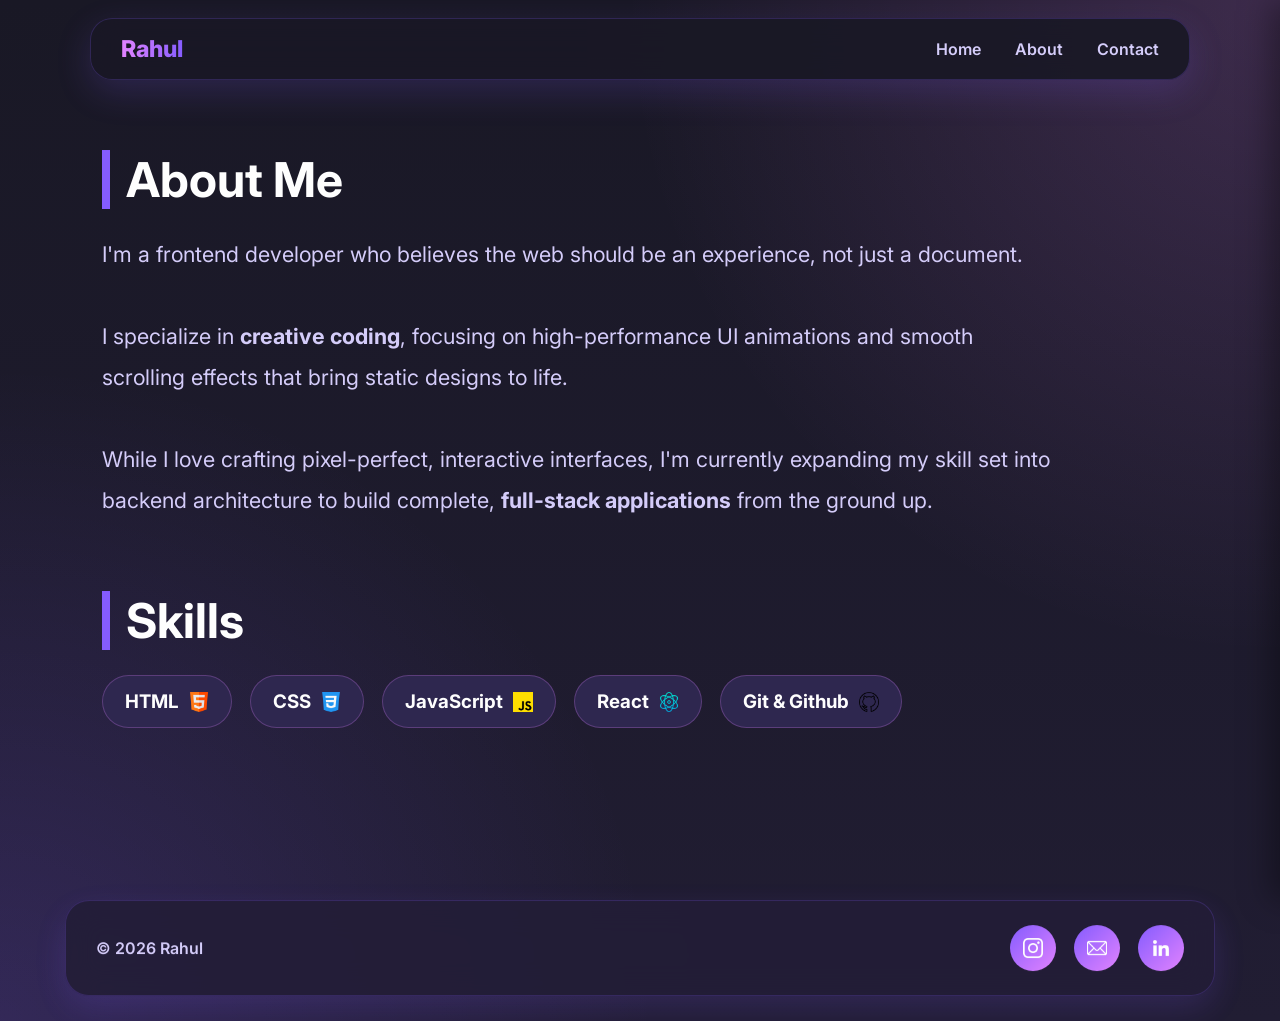
==== about.html @ 1ee29f05 "Portfolio project upload" ====
<!DOCTYPE html>
<html lang="en">
<head>
  <meta charset="UTF-8">
  <meta name="viewport" content="width=device-width, initial-scale=1.0">
  <title>Rahul Portfolio</title>
  <link rel="stylesheet" href="css/style.css">
  <link rel="stylesheet" href="css/responsive.css">
</head>

<body>

  <nav class="navbar">
    <h1>Rahul</h1>

    <ul class="desktop-nav">
      <li><a href="index.html">Home</a></li>
      <li><a href="about.html">About</a></li>
      <li><a href="contact.html">Contact</a></li>
    </ul>

    <div class="menu-btn">
      <span></span>
      <span></span>
      <span></span>
    </div>
  </nav>

  <div class="sidebar">
    <ul class="nav-links">
      <li><a href="index.html">Home</a></li>
      <li><a href="about.html">About</a></li>
      <li><a href="contact.html">Contact</a></li>
    </ul>
  </div>

  <main class="about-main">
    <div class="about-me">
      <h1>About Me</h1>
     <p> 
        I'm a frontend developer who believes the web should be an experience, not just a document. 
        <br/><br/>
        I specialize in <strong>creative coding</strong>, focusing on high-performance UI animations and smooth scrolling effects that bring static designs to life. 
        <br/><br/>
        While I love crafting pixel-perfect, interactive interfaces, I'm currently expanding my skill set into backend architecture to build complete, <strong>full-stack applications</strong> from the ground up.
      </p>
    </div>

    <div class="skills">
      <h2>Skills</h2>
      <ul>
        <li><div class="skill-item"><h3>HTML</h3><img src="images/html.png" alt="HTML"></div></li>
        <li><div class="skill-item"><h3>CSS</h3><img src="images/css-3.png" alt="CSS"></div></li>
        <li><div class="skill-item"><h3>JavaScript</h3><img src="images/js.png" alt="JavaScript"></div></li>
        <li><div class="skill-item"><h3>React</h3><img src="images/physics.png" alt="React"></div></li>
        <li><div class="skill-item"><h3>Git & Github</h3><img src="images/social.png" alt="Git"></div></li>
      </ul>
    </div>
  </main>

  <footer class="footer">
    <div class="copyright"> 
      &copy; 2026 Rahul
    </div>

    <div>
      <ul class="icons"> 
        <li><img src="images/instagram.png" alt="Instagram Icon" /></li>
        <li><img src="images/email.png" alt="Email Icon" /></li>
        <li><img src="images/linkedin.png" alt="LinkedIn Icon" /></li>
      </ul>
    </div>
  </footer>

  <script src="https://cdnjs.cloudflare.com/ajax/libs/gsap/3.12.5/gsap.min.js"></script>
  <script src="js/script.js"></script>

</body>
</html>
---- css/style.css ----
@import url('https://fonts.googleapis.com/css2?family=Inter:wght@100..900&display=swap');

* {
  margin: 0;
  padding: 0;
  box-sizing: border-box;
}

:root {
  --bg: #191825;
  --surface: #241f38;
  --surface-2: #2f2850;
  --primary: #865DFF;
  --secondary: #E384FF;
  --accent: #FFA3FD;
  --text: #ffffff;
  --muted: #d5cdfa;
  --shadow: 0 12px 35px rgba(134, 93, 255, .18);
}

html {
  scroll-behavior: smooth;
}

body {
  font-family: Inter, sans-serif;
  color: var(--text);
  background:
    radial-gradient(circle at top right, rgba(227, 132, 255, .18), transparent 40%),
    radial-gradient(circle at left bottom, rgba(134, 93, 255, .18), transparent 40%),
    linear-gradient(180deg, #191825, #211d33);
  overflow-x: hidden;
}

a {
  text-decoration: none;
}

img {
  display: block;
  max-width: 100%;
}

ul {
  list-style: none;
}

/* ---------- NAVBAR ---------- */
.navbar {
  position: fixed;
  top: 18px;
  left: 50%;
  transform: translateX(-50%);
  width: min(1100px, 92%);
  padding: 16px 30px;
  display: flex;
  justify-content: space-between;
  align-items: center;
  background: rgba(25, 24, 37, .92);
  backdrop-filter: blur(18px);
  border: 1px solid rgba(134, 93, 255, .22);
  border-radius: 22px;
  box-shadow: var(--shadow);
  z-index: 1000;
}

.navbar h1 {
  font-size: 1.45rem;
  font-weight: 800;
  background: linear-gradient(90deg, var(--secondary), var(--primary));
  -webkit-background-clip: text;
  -webkit-text-fill-color: transparent;
}

.desktop-nav {
  display: flex;
  gap: 34px;
}

.desktop-nav a {
  color: var(--muted);
  font-weight: 600;
  position: relative;
  transition: .3s;
}

.desktop-nav a:hover {
  color: white;
}

.desktop-nav a::after {
  content: "";
  position: absolute;
  left: 0;
  bottom: -6px;
  width: 0;
  height: 2px;
  background: linear-gradient(90deg, var(--primary), var(--accent));
  transition: .35s;
}

.desktop-nav a:hover::after {
  width: 100%;
}

.menu-btn {
  display: none;
  flex-direction: column;
  gap: 5px;
  cursor: pointer;
}

.menu-btn span {
  width: 28px;
  height: 3px;
  background: var(--text);
  transition: .35s;
  border-radius: 30px;
}

.menu-btn.active span:nth-child(1) {
  transform: rotate(45deg) translate(5px, 6px);
}

.menu-btn.active span:nth-child(2) {
  opacity: 0;
}

.menu-btn.active span:nth-child(3) {
  transform: rotate(-45deg) translate(5px, -6px);
}

/* ---------- SIDEBAR ---------- */
.sidebar {
  position: fixed;
  right: 0;
  top: 0;
  height: 100vh;
  width: 300px;
  background: linear-gradient(180deg, #211d33, #191825);
  padding: 110px 40px;
  transform: translateX(100%);
  z-index: 999;
  box-shadow: -10px 0 30px rgba(0, 0, 0, .35);
}

.nav-links {
  display: flex;
  flex-direction: column;
  gap: 30px;
}

.nav-links a {
  font-size: 1.4rem;
  font-weight: 700;
  color: var(--muted);
}

/* ---------- MAIN CONTENT ---------- */
.main-content {
  min-height: 100vh;
  display: flex;
  flex-direction: column;
  justify-content: center;
  align-items: center;
  text-align: center;
  padding: 130px 20px 60px;
  gap: 45px;
}

.sec {
  display: flex;
  flex-direction: column;
  gap: 20px;
  align-items: center;
}

.sec:last-child {
  flex-direction: row;
  flex-wrap: wrap;
}
.status-badge {
  display: inline-flex;
  align-items: center;
  gap: 8px;
  padding: 8px 16px;
  background: var(--surface-2);
  border: 1px solid rgba(134, 93, 255, 0.3);
  border-radius: 999px;
  font-size: 0.9rem;
  font-weight: 600;
  color: var(--muted);
  margin-bottom: 20px;
}

.pulse-dot {
  width: 10px;
  height: 10px;
  background-color: #4ade80; /* bright green */
  border-radius: 50%;
  box-shadow: 0 0 0 0 rgba(74, 222, 128, 0.7);
  animation: pulse 2s infinite;
}

@keyframes pulse {
  0% { box-shadow: 0 0 0 0 rgba(74, 222, 128, 0.7); }
  70% { box-shadow: 0 0 0 10px rgba(74, 222, 128, 0); }
  100% { box-shadow: 0 0 0 0 rgba(74, 222, 128, 0); }
}

/* --- Button Hierarchy --- */
.btn-primary {
  /* Keeps your existing button style */
}

.btn-secondary {
  background: transparent;
  border: 2px solid var(--primary);
  color: var(--text);
  box-shadow: none;
}

.btn-secondary:hover {
  background: rgba(134, 93, 255, 0.1);
  transform: translateY(-4px);
}

.main-content h1 {
  font-size: clamp(2.6rem, 7vw, 4.5rem);
  max-width: 900px;
  line-height: 1.15;
}

.main-content h1 span {
  color: var(--secondary);
}

.main-content h2 {
  font-size: clamp(1.5rem, 4vw, 2.2rem);
  color: var(--primary);
}

.main-content p {
  max-width: 700px;
  font-size: 1.2rem;
  line-height: 1.7;
  color: var(--muted);
}

button {
  border: none;
  padding: 15px 34px;
  border-radius: 999px;
  font-weight: 700;
  letter-spacing: 1px;
  background: linear-gradient(135deg, var(--primary), var(--secondary));
  color: white;
  cursor: pointer;
  transition: background 0.35s, box-shadow 0.35s; 
  box-shadow: 0 10px 24px rgba(134, 93, 255, .28);
}

button:hover {
  transform: translateY(-4px);
  background: linear-gradient(135deg, var(--secondary), var(--accent));
}

.about-main,
.contact-main {
  min-height: 100vh;
  padding: 150px 8% 90px;
}

.about-main {
  display: flex;
  flex-direction: column;
  gap: 70px;
}

.about-me h1,
.skills h2,
.contact-main h1 {
  font-size: clamp(2rem, 5vw, 3rem);
  margin-bottom: 25px;
  padding-left: 16px;
  border-left: 8px solid var(--primary);
}

.about-me p {
  font-size: clamp(1.05rem, 2.2vw, 1.35rem);
  line-height: 1.9;
  color: var(--muted);
  max-width: 950px;
}

.skills ul {
  display: flex;
  flex-wrap: wrap;
  gap: 18px;
}

.skills li {
  background: var(--surface-2);
  padding: 14px 22px;
  border-radius: 999px;
  border: 1px solid rgba(227, 132, 255, .25);
  transition: .3s;
}

.skills li:hover {
  transform: translateY(-5px);
  background: var(--primary);
}

.skill-item {
  display: flex;
  align-items: center;
  gap: 10px;
}

.skill-item img {
  width: 20px;
  height: 20px;
}

.contact-main {
  display: flex;
  flex-direction: column;
  justify-content: center;
  align-items: center;
}

form {
  width: min(100%, 560px);
  display: flex;
  flex-direction: column;
  gap: 20px;
}

input,
textarea {
  padding: 16px 18px;
  background: var(--surface);
  border: 2px solid rgba(134, 93, 255, .35);
  color: white;
  border-radius: 18px;
  outline: none;
  font-family: inherit;
}

input:focus,
textarea:focus {
  border-color: var(--accent);
  box-shadow: 0 0 0 4px rgba(255, 163, 253, .1);
}

textarea {
  resize: vertical;
  min-height: 160px;
}

/* ---------- FOOTER FIXED ---------- */
.footer {
  width: min(1150px, 94%);
  margin-left: auto;
  margin-right: auto;
  margin-bottom: 25px;
  padding: 24px 30px;
  background: rgba(36, 31, 56, .9);
  backdrop-filter: blur(16px);
  border: 1px solid rgba(134, 93, 255, .22);
  border-radius: 24px;
  display: flex;
  justify-content: space-between;
  align-items: center;
  flex-wrap: wrap;
  gap: 20px;
  box-shadow: var(--shadow);
}

.copyright {
  color: var(--muted);
  font-weight: 600;
}

.icons {
  display: flex;
  gap: 18px;
}

.icons li {
  width: 46px;
  height: 46px;
  border-radius: 50%;
  display: flex;
  align-items: center;
  justify-content: center;
  background: linear-gradient(135deg, var(--primary), var(--secondary));
  transition: .35s;
}

.icons li:hover {
  transform: translateY(-5px) scale(1.05);
}

.icons img {
  width: 20px;
  height: 20px;
  filter: brightness(0) invert(1);
}
---- css/responsive.css ----
@media(max-width:768px){
.menu-btn{
display:flex;
}

.desktop-nav{
display:none;
}

.navbar{
padding:14px 22px;
}

.sec:last-child{
flex-direction:column;
}

.footer{
flex-direction:column;
text-align:center;
}

.about-main,
.contact-main,
.main-content{
padding-left:22px;
padding-right:22px;
}
}
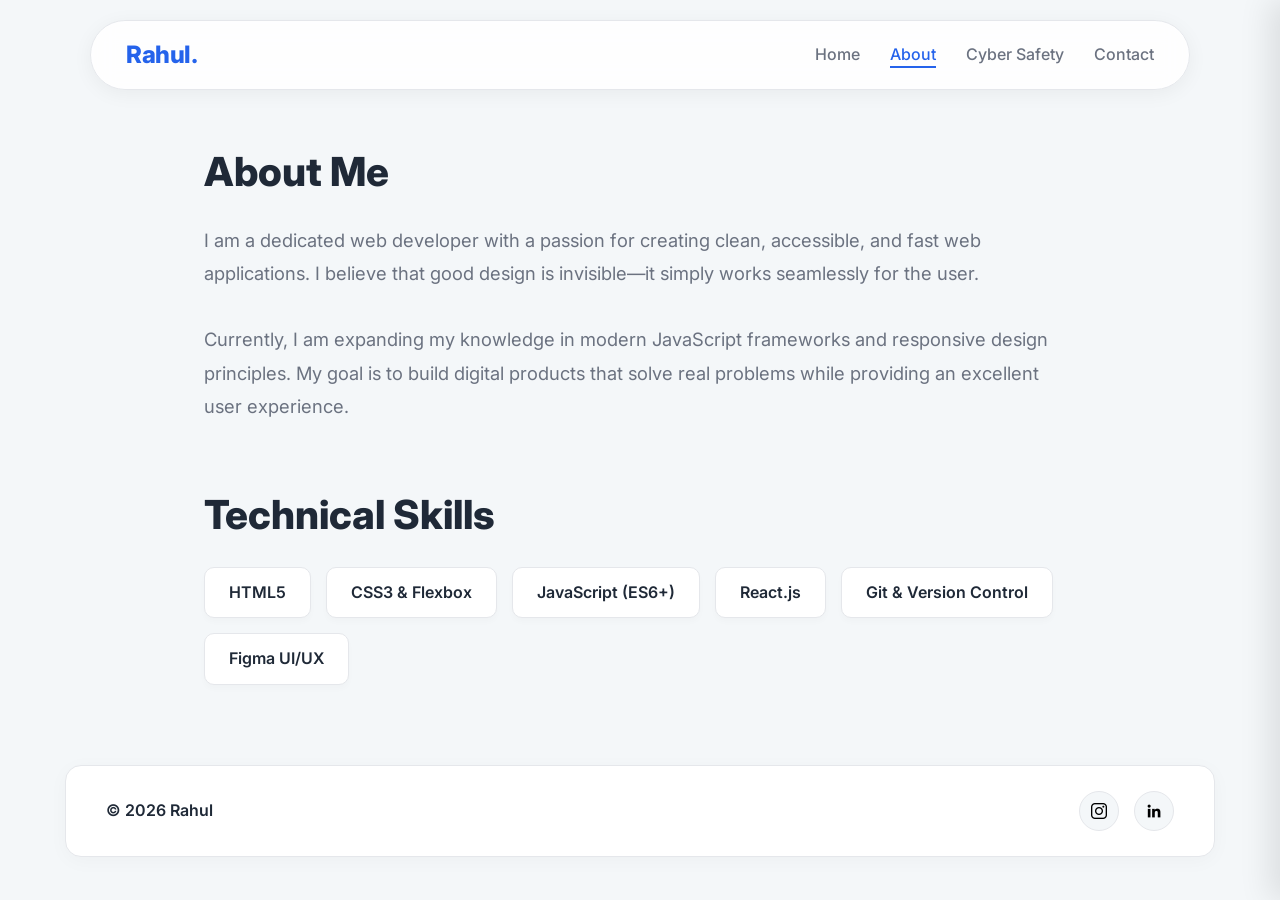
==== commit 32730dfb: "redesign the portfolio" ====
--- a/about.html
+++ b/about.html
@@ -3,26 +3,22 @@
 <head>
   <meta charset="UTF-8">
   <meta name="viewport" content="width=device-width, initial-scale=1.0">
-  <title>Rahul Portfolio</title>
+  <title>Rahul Portfolio - About</title>
   <link rel="stylesheet" href="css/style.css">
   <link rel="stylesheet" href="css/responsive.css">
 </head>
-
 <body>
 
   <nav class="navbar">
-    <h1>Rahul</h1>
-
+    <h1>Rahul.</h1>
     <ul class="desktop-nav">
       <li><a href="index.html">Home</a></li>
-      <li><a href="about.html">About</a></li>
+      <li><a href="about.html" class="active">About</a></li>
+      <li><a href="cyberSafety.html">Cyber Safety</a></li>
       <li><a href="contact.html">Contact</a></li>
     </ul>
-
     <div class="menu-btn">
-      <span></span>
-      <span></span>
-      <span></span>
+      <span></span><span></span><span></span>
     </div>
   </nav>
 
@@ -30,50 +26,45 @@
     <ul class="nav-links">
       <li><a href="index.html">Home</a></li>
       <li><a href="about.html">About</a></li>
+      <li><a href="cyberSafety.html">Cyber Safety</a></li>
       <li><a href="contact.html">Contact</a></li>
     </ul>
   </div>
 
   <main class="about-main">
     <div class="about-me">
-      <h1>About Me</h1>
-     <p> 
-        I'm a frontend developer who believes the web should be an experience, not just a document. 
-        <br/><br/>
-        I specialize in <strong>creative coding</strong>, focusing on high-performance UI animations and smooth scrolling effects that bring static designs to life. 
-        <br/><br/>
-        While I love crafting pixel-perfect, interactive interfaces, I'm currently expanding my skill set into backend architecture to build complete, <strong>full-stack applications</strong> from the ground up.
+      <h1 class="section-title">About Me</h1>
+      <p> 
+        I am a dedicated web developer with a passion for creating clean, accessible, and fast web applications. I believe that good design is invisible—it simply works seamlessly for the user.
+        <br><br>
+        Currently, I am expanding my knowledge in modern JavaScript frameworks and responsive design principles. My goal is to build digital products that solve real problems while providing an excellent user experience.
       </p>
     </div>
 
     <div class="skills">
-      <h2>Skills</h2>
+      <h2 class="section-title">Technical Skills</h2>
       <ul>
-        <li><div class="skill-item"><h3>HTML</h3><img src="images/html.png" alt="HTML"></div></li>
-        <li><div class="skill-item"><h3>CSS</h3><img src="images/css-3.png" alt="CSS"></div></li>
-        <li><div class="skill-item"><h3>JavaScript</h3><img src="images/js.png" alt="JavaScript"></div></li>
-        <li><div class="skill-item"><h3>React</h3><img src="images/physics.png" alt="React"></div></li>
-        <li><div class="skill-item"><h3>Git & Github</h3><img src="images/social.png" alt="Git"></div></li>
+        <li>HTML5</li>
+        <li>CSS3 & Flexbox</li>
+        <li>JavaScript (ES6+)</li>
+        <li>React.js</li>
+        <li>Git & Version Control</li>
+        <li>Figma UI/UX</li>
       </ul>
     </div>
   </main>
 
   <footer class="footer">
-    <div class="copyright"> 
-      &copy; 2026 Rahul
-    </div>
-
+    <div class="copyright">&copy; 2026 Rahul</div>
     <div>
       <ul class="icons"> 
-        <li><img src="images/instagram.png" alt="Instagram Icon" /></li>
-        <li><img src="images/email.png" alt="Email Icon" /></li>
-        <li><img src="images/linkedin.png" alt="LinkedIn Icon" /></li>
+        <li><img src="images/instagram.png" alt="IG" style="width:16px;"></li>
+        <li><img src="images/linkedin.png" alt="IN" style="width:16px;"></li>
       </ul>
     </div>
   </footer>
 
   <script src="https://cdnjs.cloudflare.com/ajax/libs/gsap/3.12.5/gsap.min.js"></script>
   <script src="js/script.js"></script>
-
 </body>
 </html>
--- a/css/style.css
+++ b/css/style.css
@@ -1,4 +1,4 @@
-@import url('https://fonts.googleapis.com/css2?family=Inter:wght@100..900&display=swap');
+@import url('https://fonts.googleapis.com/css2?family=Inter:wght@300;400;500;600;700;800&display=swap');
 
 * {
   margin: 0;
@@ -7,15 +7,16 @@
 }
 
 :root {
-  --bg: #191825;
-  --surface: #241f38;
-  --surface-2: #2f2850;
-  --primary: #865DFF;
-  --secondary: #E384FF;
-  --accent: #FFA3FD;
-  --text: #ffffff;
-  --muted: #d5cdfa;
-  --shadow: 0 12px 35px rgba(134, 93, 255, .18);
+  --bg: #F4F7F9; /* Light gray-blue background */
+  --surface: #FFFFFF; /* Pure white cards */
+  --primary: #2563EB; /* Royal Blue */
+  --primary-hover: #1D4ED8;
+  --secondary: #10B981; /* Emerald Green (Good for safety theme) */
+  --text-main: #1F2937; /* Dark Slate */
+  --text-muted: #6B7280; /* Medium Gray */
+  --border: #E5E7EB;
+  --shadow: 0 10px 30px rgba(0, 0, 0, 0.08);
+  --shadow-hover: 0 20px 40px rgba(37, 99, 235, 0.15);
 }
 
 html {
@@ -23,13 +24,11 @@
 }
 
 body {
-  font-family: Inter, sans-serif;
-  color: var(--text);
-  background:
-    radial-gradient(circle at top right, rgba(227, 132, 255, .18), transparent 40%),
-    radial-gradient(circle at left bottom, rgba(134, 93, 255, .18), transparent 40%),
-    linear-gradient(180deg, #191825, #211d33);
+  font-family: 'Inter', sans-serif;
+  color: var(--text-main);
+  background-color: var(--bg);
   overflow-x: hidden;
+  line-height: 1.6;
 }
 
 a {
@@ -48,58 +47,57 @@
 /* ---------- NAVBAR ---------- */
 .navbar {
   position: fixed;
-  top: 18px;
+  top: 20px;
   left: 50%;
   transform: translateX(-50%);
   width: min(1100px, 92%);
-  padding: 16px 30px;
+  padding: 15px 35px;
   display: flex;
   justify-content: space-between;
   align-items: center;
-  background: rgba(25, 24, 37, .92);
-  backdrop-filter: blur(18px);
-  border: 1px solid rgba(134, 93, 255, .22);
-  border-radius: 22px;
-  box-shadow: var(--shadow);
+  background: rgba(255, 255, 255, 0.85);
+  backdrop-filter: blur(12px);
+  border: 1px solid var(--border);
+  border-radius: 50px;
+  box-shadow: 0 4px 20px rgba(0,0,0,0.05);
   z-index: 1000;
 }
 
 .navbar h1 {
-  font-size: 1.45rem;
+  font-size: 1.5rem;
   font-weight: 800;
-  background: linear-gradient(90deg, var(--secondary), var(--primary));
-  -webkit-background-clip: text;
-  -webkit-text-fill-color: transparent;
+  color: var(--primary);
+  letter-spacing: -0.5px;
 }
 
 .desktop-nav {
   display: flex;
-  gap: 34px;
+  gap: 30px;
 }
 
 .desktop-nav a {
-  color: var(--muted);
-  font-weight: 600;
+  color: var(--text-muted);
+  font-weight: 500;
   position: relative;
-  transition: .3s;
-}
-
-.desktop-nav a:hover {
-  color: white;
+  transition: color 0.3s;
+}
+
+.desktop-nav a:hover, .desktop-nav a.active {
+  color: var(--primary);
 }
 
 .desktop-nav a::after {
   content: "";
   position: absolute;
   left: 0;
-  bottom: -6px;
+  bottom: -4px;
   width: 0;
   height: 2px;
-  background: linear-gradient(90deg, var(--primary), var(--accent));
-  transition: .35s;
-}
-
-.desktop-nav a:hover::after {
+  background: var(--primary);
+  transition: 0.3s;
+}
+
+.desktop-nav a:hover::after, .desktop-nav a.active::after {
   width: 100%;
 }
 
@@ -111,23 +109,11 @@
 }
 
 .menu-btn span {
-  width: 28px;
+  width: 25px;
   height: 3px;
-  background: var(--text);
-  transition: .35s;
-  border-radius: 30px;
-}
-
-.menu-btn.active span:nth-child(1) {
-  transform: rotate(45deg) translate(5px, 6px);
-}
-
-.menu-btn.active span:nth-child(2) {
-  opacity: 0;
-}
-
-.menu-btn.active span:nth-child(3) {
-  transform: rotate(-45deg) translate(5px, -6px);
+  background: var(--text-main);
+  transition: 0.3s;
+  border-radius: 5px;
 }
 
 /* ---------- SIDEBAR ---------- */
@@ -136,275 +122,320 @@
   right: 0;
   top: 0;
   height: 100vh;
-  width: 300px;
-  background: linear-gradient(180deg, #211d33, #191825);
-  padding: 110px 40px;
+  width: 280px;
+  background: var(--surface);
+  padding: 100px 40px;
   transform: translateX(100%);
   z-index: 999;
-  box-shadow: -10px 0 30px rgba(0, 0, 0, .35);
+  box-shadow: -10px 0 30px rgba(0, 0, 0, 0.1);
+  border-left: 1px solid var(--border);
 }
 
 .nav-links {
   display: flex;
   flex-direction: column;
-  gap: 30px;
+  gap: 25px;
 }
 
 .nav-links a {
-  font-size: 1.4rem;
-  font-weight: 700;
-  color: var(--muted);
-}
-
-/* ---------- MAIN CONTENT ---------- */
-.main-content {
-  min-height: 100vh;
-  display: flex;
-  flex-direction: column;
-  justify-content: center;
-  align-items: center;
-  text-align: center;
-  padding: 130px 20px 60px;
-  gap: 45px;
-}
-
-.sec {
-  display: flex;
-  flex-direction: column;
-  gap: 20px;
-  align-items: center;
-}
-
-.sec:last-child {
-  flex-direction: row;
-  flex-wrap: wrap;
-}
-.status-badge {
-  display: inline-flex;
-  align-items: center;
-  gap: 8px;
-  padding: 8px 16px;
-  background: var(--surface-2);
-  border: 1px solid rgba(134, 93, 255, 0.3);
-  border-radius: 999px;
-  font-size: 0.9rem;
+  font-size: 1.2rem;
   font-weight: 600;
-  color: var(--muted);
-  margin-bottom: 20px;
-}
-
-.pulse-dot {
-  width: 10px;
-  height: 10px;
-  background-color: #4ade80; /* bright green */
-  border-radius: 50%;
-  box-shadow: 0 0 0 0 rgba(74, 222, 128, 0.7);
-  animation: pulse 2s infinite;
-}
-
-@keyframes pulse {
-  0% { box-shadow: 0 0 0 0 rgba(74, 222, 128, 0.7); }
-  70% { box-shadow: 0 0 0 10px rgba(74, 222, 128, 0); }
-  100% { box-shadow: 0 0 0 0 rgba(74, 222, 128, 0); }
-}
-
-/* --- Button Hierarchy --- */
+  color: var(--text-main);
+}
+
+.nav-links a:hover {
+  color: var(--primary);
+}
+
+/* ---------- BUTTONS ---------- */
+button {
+  border: none;
+  padding: 14px 30px;
+  border-radius: 8px;
+  font-weight: 600;
+  font-family: inherit;
+  font-size: 1rem;
+  cursor: pointer;
+  transition: all 0.3s ease;
+}
+
 .btn-primary {
-  /* Keeps your existing button style */
+  background: var(--primary);
+  color: white;
+  box-shadow: 0 10px 20px rgba(37, 99, 235, 0.2);
+}
+
+.btn-primary:hover {
+  background: var(--primary-hover);
+  transform: translateY(-2px);
+  box-shadow: 0 15px 25px rgba(37, 99, 235, 0.3);
 }
 
 .btn-secondary {
   background: transparent;
   border: 2px solid var(--primary);
-  color: var(--text);
-  box-shadow: none;
+  color: var(--primary);
 }
 
 .btn-secondary:hover {
-  background: rgba(134, 93, 255, 0.1);
-  transform: translateY(-4px);
-}
-
-.main-content h1 {
-  font-size: clamp(2.6rem, 7vw, 4.5rem);
-  max-width: 900px;
-  line-height: 1.15;
-}
-
-.main-content h1 span {
-  color: var(--secondary);
-}
-
-.main-content h2 {
-  font-size: clamp(1.5rem, 4vw, 2.2rem);
-  color: var(--primary);
-}
-
-.main-content p {
-  max-width: 700px;
-  font-size: 1.2rem;
-  line-height: 1.7;
-  color: var(--muted);
-}
-
-button {
-  border: none;
-  padding: 15px 34px;
-  border-radius: 999px;
-  font-weight: 700;
-  letter-spacing: 1px;
-  background: linear-gradient(135deg, var(--primary), var(--secondary));
-  color: white;
-  cursor: pointer;
-  transition: background 0.35s, box-shadow 0.35s; 
-  box-shadow: 0 10px 24px rgba(134, 93, 255, .28);
-}
-
-button:hover {
-  transform: translateY(-4px);
-  background: linear-gradient(135deg, var(--secondary), var(--accent));
-}
-
-.about-main,
-.contact-main {
+  background: rgba(37, 99, 235, 0.05);
+  transform: translateY(-2px);
+}
+
+/* ---------- HOME PAGE ---------- */
+.home-main {
   min-height: 100vh;
-  padding: 150px 8% 90px;
-}
-
-.about-main {
-  display: flex;
-  flex-direction: column;
-  gap: 70px;
-}
-
-.about-me h1,
-.skills h2,
-.contact-main h1 {
-  font-size: clamp(2rem, 5vw, 3rem);
-  margin-bottom: 25px;
-  padding-left: 16px;
-  border-left: 8px solid var(--primary);
-}
-
-.about-me p {
-  font-size: clamp(1.05rem, 2.2vw, 1.35rem);
-  line-height: 1.9;
-  color: var(--muted);
-  max-width: 950px;
-}
-
-.skills ul {
-  display: flex;
-  flex-wrap: wrap;
-  gap: 18px;
-}
-
-.skills li {
-  background: var(--surface-2);
-  padding: 14px 22px;
-  border-radius: 999px;
-  border: 1px solid rgba(227, 132, 255, .25);
-  transition: .3s;
-}
-
-.skills li:hover {
-  transform: translateY(-5px);
-  background: var(--primary);
-}
-
-.skill-item {
-  display: flex;
-  align-items: center;
-  gap: 10px;
-}
-
-.skill-item img {
-  width: 20px;
-  height: 20px;
-}
-
-.contact-main {
-  display: flex;
-  flex-direction: column;
+  display: flex;
+  align-items: center;
   justify-content: center;
-  align-items: center;
-}
-
-form {
-  width: min(100%, 560px);
+  padding: 120px 5% 60px;
+  max-width: 1200px;
+  margin: 0 auto;
+  gap: 50px;
+}
+
+.home-text {
+  flex: 1;
   display: flex;
   flex-direction: column;
   gap: 20px;
 }
 
-input,
-textarea {
-  padding: 16px 18px;
+.status-badge {
+  display: inline-flex;
+  align-items: center;
+  gap: 8px;
+  padding: 8px 16px;
+  background: rgba(16, 185, 129, 0.1);
+  color: var(--secondary);
+  border-radius: 50px;
+  font-size: 0.9rem;
+  font-weight: 600;
+  width: fit-content;
+}
+
+.home-text h1 {
+  font-size: clamp(3rem, 5vw, 4rem);
+  line-height: 1.1;
+  color: var(--text-main);
+  font-weight: 800;
+}
+
+.home-text h1 span {
+  color: var(--primary);
+}
+
+.home-text h2 {
+  font-size: 1.5rem;
+  color: var(--text-muted);
+  font-weight: 500;
+}
+
+.home-text p {
+  font-size: 1.1rem;
+  color: var(--text-muted);
+  max-width: 500px;
+  margin-bottom: 10px;
+}
+
+.home-buttons {
+  display: flex;
+  gap: 15px;
+}
+
+.home-image-container {
+  flex: 1;
+  display: flex;
+  justify-content: center;
+}
+
+.home-image {
+  width: 100%;
+  max-width: 400px;
+  border-radius: 20px;
+  box-shadow: var(--shadow);
+  border: 8px solid var(--surface);
+  transition: transform 0.3s;
+}
+
+.home-image:hover {
+  transform: translateY(-10px);
+}
+
+/* ---------- ABOUT PAGE ---------- */
+.about-main {
+  padding: 140px 5% 80px;
+  max-width: 1000px;
+  margin: 0 auto;
+  display: flex;
+  flex-direction: column;
+  gap: 60px;
+}
+
+.section-title {
+  font-size: 2.5rem;
+  color: var(--text-main);
+  margin-bottom: 20px;
+  font-weight: 800;
+}
+
+.about-me p {
+  font-size: 1.15rem;
+  color: var(--text-muted);
+  line-height: 1.8;
+}
+
+.skills ul {
+  display: flex;
+  flex-wrap: wrap;
+  gap: 15px;
+  margin-top: 20px;
+}
+
+.skills li {
   background: var(--surface);
-  border: 2px solid rgba(134, 93, 255, .35);
-  color: white;
-  border-radius: 18px;
+  padding: 12px 24px;
+  border-radius: 10px;
+  border: 1px solid var(--border);
+  box-shadow: 0 4px 6px rgba(0,0,0,0.02);
+  transition: all 0.3s ease;
+  font-weight: 600;
+  color: var(--text-main);
+  display: flex;
+  align-items: center;
+  gap: 10px;
+}
+
+.skills li:hover {
+  border-color: var(--primary);
+  transform: translateY(-3px);
+  box-shadow: var(--shadow);
+}
+
+/* ---------- CYBER SAFETY PAGE ---------- */
+.cyber-main {
+  padding: 140px 5% 80px;
+  max-width: 1200px;
+  margin: 0 auto;
+}
+
+.cyber-intro {
+  text-align: center;
+  max-width: 700px;
+  margin: 0 auto 50px;
+}
+
+.cyber-intro p {
+  color: var(--text-muted);
+  font-size: 1.1rem;
+}
+
+.safety-grid {
+  display: grid;
+  grid-template-columns: repeat(auto-fit, minmax(300px, 1fr));
+  gap: 30px;
+}
+
+.safety-card {
+  background: var(--surface);
+  padding: 30px;
+  border-radius: 16px;
+  border: 1px solid var(--border);
+  box-shadow: var(--shadow);
+  transition: transform 0.3s ease;
+}
+
+.safety-card:hover {
+  transform: translateY(-5px);
+  border-color: var(--secondary);
+}
+
+.safety-card h3 {
+  color: var(--primary);
+  font-size: 1.3rem;
+  margin-bottom: 12px;
+}
+
+.safety-card p {
+  color: var(--text-muted);
+  font-size: 0.95rem;
+}
+
+/* ---------- CONTACT PAGE ---------- */
+.contact-main {
+  padding: 140px 5% 80px;
+  max-width: 600px;
+  margin: 0 auto;
+  text-align: center;
+}
+
+form {
+  display: flex;
+  flex-direction: column;
+  gap: 20px;
+  background: var(--surface);
+  padding: 40px;
+  border-radius: 16px;
+  box-shadow: var(--shadow);
+  border: 1px solid var(--border);
+  margin-top: 30px;
+}
+
+input, textarea {
+  width: 100%;
+  padding: 15px;
+  border: 1px solid var(--border);
+  border-radius: 8px;
+  font-family: inherit;
+  font-size: 1rem;
+  color: var(--text-main);
+  background: var(--bg);
+  transition: all 0.3s;
+}
+
+input:focus, textarea:focus {
   outline: none;
-  font-family: inherit;
-}
-
-input:focus,
-textarea:focus {
-  border-color: var(--accent);
-  box-shadow: 0 0 0 4px rgba(255, 163, 253, .1);
-}
-
-textarea {
-  resize: vertical;
-  min-height: 160px;
-}
-
-/* ---------- FOOTER FIXED ---------- */
+  border-color: var(--primary);
+  box-shadow: 0 0 0 3px rgba(37, 99, 235, 0.1);
+}
+
+/* ---------- FOOTER ---------- */
 .footer {
   width: min(1150px, 94%);
-  margin-left: auto;
-  margin-right: auto;
-  margin-bottom: 25px;
-  padding: 24px 30px;
-  background: rgba(36, 31, 56, .9);
-  backdrop-filter: blur(16px);
-  border: 1px solid rgba(134, 93, 255, .22);
-  border-radius: 24px;
+  margin: 0 auto 20px;
+  padding: 25px 40px;
+  background: var(--surface);
+  border: 1px solid var(--border);
+  border-radius: 16px;
   display: flex;
   justify-content: space-between;
   align-items: center;
-  flex-wrap: wrap;
-  gap: 20px;
-  box-shadow: var(--shadow);
+  box-shadow: 0 4px 20px rgba(0,0,0,0.03);
 }
 
 .copyright {
-  color: var(--muted);
+  color: var(--text-main);
   font-weight: 600;
 }
 
 .icons {
   display: flex;
-  gap: 18px;
+  gap: 15px;
 }
 
 .icons li {
-  width: 46px;
-  height: 46px;
+  width: 40px;
+  height: 40px;
   border-radius: 50%;
+  background: var(--bg);
   display: flex;
   align-items: center;
   justify-content: center;
-  background: linear-gradient(135deg, var(--primary), var(--secondary));
-  transition: .35s;
+  transition: 0.3s;
+  border: 1px solid var(--border);
 }
 
 .icons li:hover {
-  transform: translateY(-5px) scale(1.05);
-}
-
-.icons img {
-  width: 20px;
-  height: 20px;
-  filter: brightness(0) invert(1);
+  background: var(--primary);
+  transform: translateY(-3px);
 }
--- a/css/responsive.css
+++ b/css/responsive.css
@@ -1,29 +1,54 @@
-@media(max-width:768px){
-.menu-btn{
-display:flex;
+@media (max-width: 900px) {
+  /* Homepage Stack */
+  .home-main {
+    flex-direction: column-reverse; /* Puts image above text on mobile */
+    text-align: center;
+    padding-top: 130px;
+    gap: 30px;
+  }
+  
+  .home-text {
+    align-items: center;
+  }
+  
+  .home-buttons {
+    justify-content: center;
+  }
+
+  .home-image {
+    max-width: 300px;
+  }
 }
 
-.desktop-nav{
-display:none;
-}
+@media (max-width: 768px) {
+  /* Navbar */
+  .desktop-nav {
+    display: none;
+  }
 
-.navbar{
-padding:14px 22px;
-}
+  .menu-btn {
+    display: flex;
+  }
 
-.sec:last-child{
-flex-direction:column;
-}
+  .navbar {
+    padding: 15px 25px;
+    width: 95%;
+  }
 
-.footer{
-flex-direction:column;
-text-align:center;
-}
+  /* Padding adjustments */
+  .about-main, .cyber-main, .contact-main {
+    padding: 120px 20px 60px;
+  }
 
-.about-main,
-.contact-main,
-.main-content{
-padding-left:22px;
-padding-right:22px;
-}
+  .section-title {
+    font-size: 2rem;
+  }
+
+  /* Footer stack */
+  .footer {
+    flex-direction: column;
+    text-align: center;
+    gap: 15px;
+    padding: 20px;
+  }
 }
